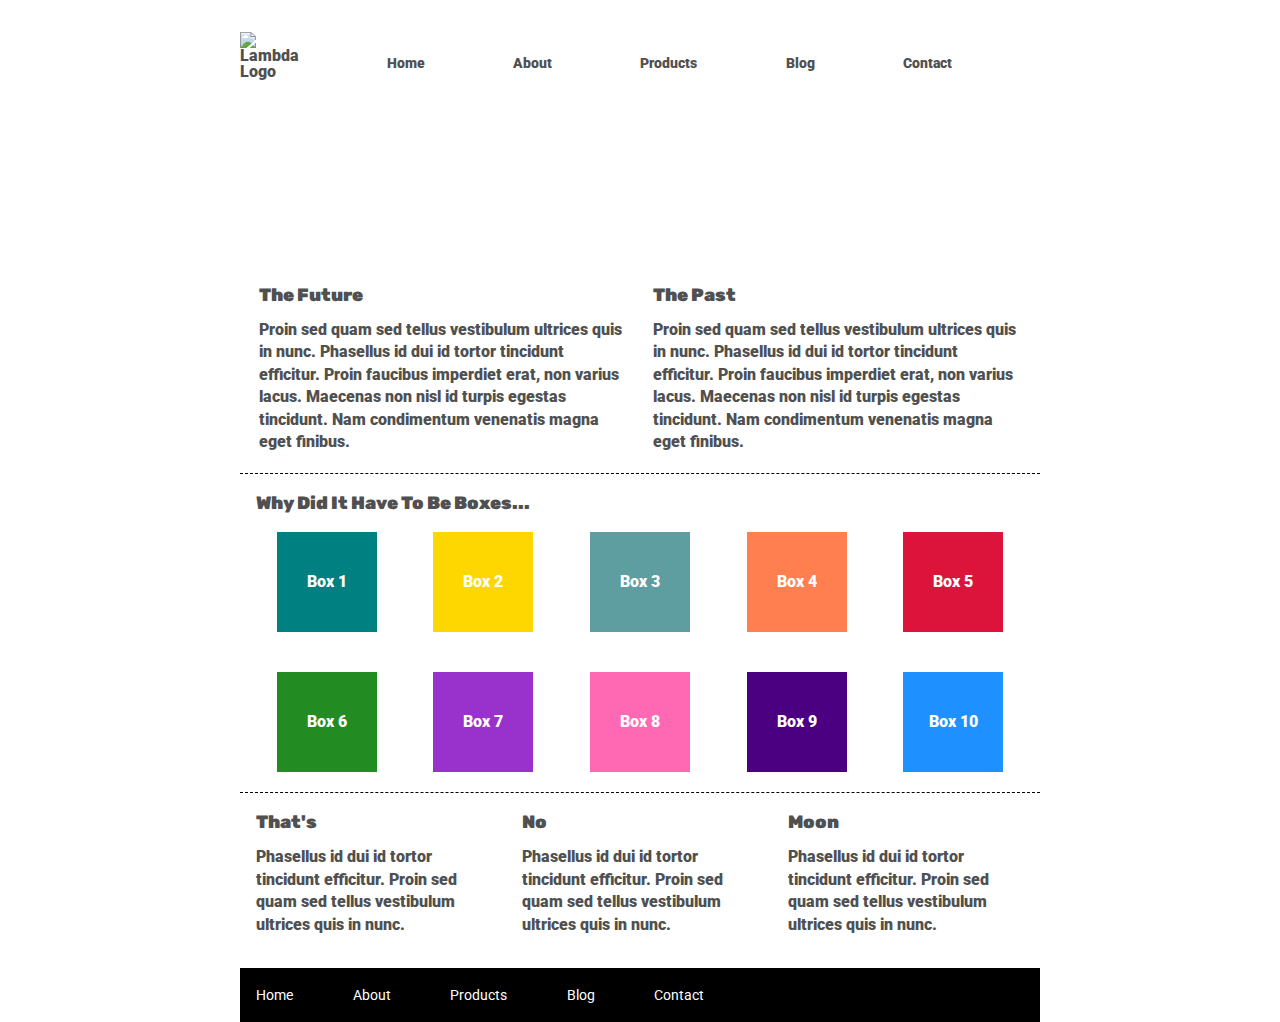
==== index.html @ e40adb6b "building the navigatin of the index file" ====
<!DOCTYPE html>

<html lang="en">
  <head>
    <meta charset="utf-8" />

    <title>Sprint Challenge - Home</title>

    <link
      href="https://fonts.googleapis.com/css?family=Roboto|Rubik"
      rel="stylesheet"
    />
    <link rel="stylesheet" href="css/index.css" />
  </head>

  <body>
    <div class="container">
      <nav class="menu">
        <div class="logo">
          <img src="img/lambda-black.png" alt="Lambda Logo" />
        </div>
        <div class="links">
          <a href="#">Home</a>
          <a href="about.html">About</a>
          <a href="#">Products</a>
          <a href="#">Blog</a>
          <a href="#">Contact</a>
        </div>
      </nav>

      <section id="under-menu"></section>

      <section class="top-content">
        <div class="text-container">
          <h2>The Future</h2>
          <p>
            Proin sed quam sed tellus vestibulum ultrices quis in nunc.
            Phasellus id dui id tortor tincidunt efficitur. Proin faucibus
            imperdiet erat, non varius lacus. Maecenas non nisl id turpis
            egestas tincidunt. Nam condimentum venenatis magna eget finibus.
          </p>
        </div>
        <div class="text-container">
          <h2>The Past</h2>
          <p>
            Proin sed quam sed tellus vestibulum ultrices quis in nunc.
            Phasellus id dui id tortor tincidunt efficitur. Proin faucibus
            imperdiet erat, non varius lacus. Maecenas non nisl id turpis
            egestas tincidunt. Nam condimentum venenatis magna eget finibus.
          </p>
        </div>
      </section>

      <section class="middle-content">
        <h2>Why Did It Have To Be Boxes...</h2>

        <div class="boxes">
          <div class="box1">Box 1</div>
          <div class="box2">Box 2</div>
          <div class="box3">Box 3</div>
          <div class="box4">Box 4</div>
          <div class="box5">Box 5</div>
          <div class="box6">Box 6</div>
          <div class="box7">Box 7</div>
          <div class="box8">Box 8</div>
          <div class="box9">Box 9</div>
          <div class="box10">Box 10</div>
        </div>
      </section>

      <section class="bottom-content">
        <div class="text-container">
          <h2>That's</h2>
          <p>
            Phasellus id dui id tortor tincidunt efficitur. Proin sed quam sed
            tellus vestibulum ultrices quis in nunc.
          </p>
        </div>
        <div class="text-container">
          <h2>No</h2>
          <p>
            Phasellus id dui id tortor tincidunt efficitur. Proin sed quam sed
            tellus vestibulum ultrices quis in nunc.
          </p>
        </div>
        <div class="text-container">
          <h2>Moon</h2>
          <p>
            Phasellus id dui id tortor tincidunt efficitur. Proin sed quam sed
            tellus vestibulum ultrices quis in nunc.
          </p>
        </div>
      </section>

      <footer>
        <nav>
          <a href="#">Home</a>
          <a href="#">About</a>
          <a href="#">Products</a>
          <a href="#">Blog</a>
          <a href="#">Contact</a>
        </nav>
      </footer>
    </div>
    <!-- container -->
  </body>
</html>
---- css/index.css ----
/* http://meyerweb.com/eric/tools/css/reset/ 
   v2.0 | 20110126
   License: none (public domain)
*/

html,
body,
div,
span,
applet,
object,
iframe,
h1,
h2,
h3,
h4,
h5,
h6,
p,
blockquote,
pre,
a,
abbr,
acronym,
address,
big,
cite,
code,
del,
dfn,
em,
img,
ins,
kbd,
q,
s,
samp,
small,
strike,
strong,
sub,
sup,
tt,
var,
b,
u,
i,
center,
dl,
dt,
dd,
ol,
ul,
li,
fieldset,
form,
label,
legend,
table,
caption,
tbody,
tfoot,
thead,
tr,
th,
td,
article,
aside,
canvas,
details,
embed,
figure,
figcaption,
footer,
header,
hgroup,
menu,
nav,
output,
ruby,
section,
summary,
time,
mark,
audio,
video {
  margin: 0;
  padding: 0;
  border: 0;
  font-size: 100%;
  font: inherit;
  vertical-align: baseline;
}

/* HTML5 display-role reset for older browsers */
article,
aside,
details,
figcaption,
figure,
footer,
header,
hgroup,
menu,
nav,
section {
  display: block;
}
body {
  line-height: 1;
}
ol,
ul {
  list-style: none;
}
blockquote,
q {
  quotes: none;
}
blockquote:before,
blockquote:after,
q:before,
q:after {
  content: "";
  content: none;
}
table {
  border-collapse: collapse;
  border-spacing: 0;
}

* {
  box-sizing: border-box;
}

html,
body {
  height: 100%;
  font-family: "Roboto", sans-serif;
  font-weight: bolder;
  color: #505050;
}

h1,
h2,
h3,
h4,
h5 {
  font-size: 18px;
  margin-bottom: 15px;
  font-family: "Rubik", sans-serif;
}

p {
  line-height: 1.4;
}

.container {
  width: 800px;
  margin: 0 auto;
}

nav {
  display: flex;
  margin: 4% 0 4%;
  font-weight: bolder;
  color: #505050;
}
.links {
  margin-top: 3%;
  width: 400%;
  display: flex;
  justify-content: space-evenly;
}

.links a {
  text-decoration: none;
  color: #505050;
  font-size: 14px;
}

#under-menu {
  height: 150px;
  width: 100%;
  background-image: url("../img/jumbo.jpg");
  margin-bottom: 3%;
}

.top-content {
  display: flex;
  flex-wrap: wrap;
  justify-content: space-evenly;
  margin-bottom: 20px;
  border-bottom: 1px dashed black;
}

.top-content .text-container {
  width: 48%;
  padding: 0 1%;
  padding-bottom: 20px;
}

.middle-content {
  margin-bottom: 20px;
  border-bottom: 1px dashed black;
}

.middle-content h2 {
  padding: 0 2%;
  margin-bottom: 0;
}

.middle-content .boxes {
  display: flex;
  flex-wrap: wrap;
  justify-content: space-evenly;
}

.middle-content .box {
  width: 12.5%;
  height: 100px;
  background: black;
  margin: 20px 2.5%;
  color: white;
  display: flex;
  align-items: center;
  justify-content: center;
}

.box1 {
  background-color: teal;
  width: 12.5%;
  height: 100px;
  margin: 20px 2.5%;
  color: white;
  display: flex;
  align-items: center;
  justify-content: center;
}
.box2 {
  background-color: gold;
  width: 12.5%;
  height: 100px;
  margin: 20px 2.5%;
  color: white;
  display: flex;
  align-items: center;
  justify-content: center;
}

.box3 {
  background-color: cadetblue;
  width: 12.5%;
  height: 100px;
  margin: 20px 2.5%;
  color: white;
  display: flex;
  align-items: center;
  justify-content: center;
}
.box4 {
  background-color: coral;
  width: 12.5%;
  height: 100px;
  margin: 20px 2.5%;
  color: white;
  display: flex;
  align-items: center;
  justify-content: center;
}

.box5 {
  background-color: crimson;
  width: 12.5%;
  height: 100px;
  margin: 20px 2.5%;
  color: white;
  display: flex;
  align-items: center;
  justify-content: center;
}

.box6 {
  background-color: forestgreen;
  width: 12.5%;
  height: 100px;
  margin: 20px 2.5%;
  color: white;
  display: flex;
  align-items: center;
  justify-content: center;
}

.box7 {
  background-color: darkorchid;
  width: 12.5%;
  height: 100px;
  margin: 20px 2.5%;
  color: white;
  display: flex;
  align-items: center;
  justify-content: center;
}
.box8 {
  background-color: hotpink;
  width: 12.5%;
  height: 100px;
  margin: 20px 2.5%;
  color: white;
  display: flex;
  align-items: center;
  justify-content: center;
}

.box9 {
  background-color: indigo;
  width: 12.5%;
  height: 100px;
  margin: 20px 2.5%;
  color: white;
  display: flex;
  align-items: center;
  justify-content: center;
}
.box10 {
  background-color: dodgerblue;
  width: 12.5%;
  height: 100px;
  margin: 20px 2.5%;
  color: white;
  display: flex;
  align-items: center;
  justify-content: center;
}

.bottom-content {
  display: flex;
  margin: 0 2% 20px;
  justify-content: space-around;
}

.bottom-content .text-container {
  padding-right: 4%;
}

.bottom-content .text-container:last-child {
  padding-right: 0;
}

footer {
  width: 100%;
  background: black;
}

footer nav {
  width: 60%;
  display: flex;
  justify-content: space-between;
  align-items: center;
  padding: 20px 2%;
  font-size: 14px;
}

footer nav a {
  color: white;
  text-decoration: none;
  font-weight: normal;
}
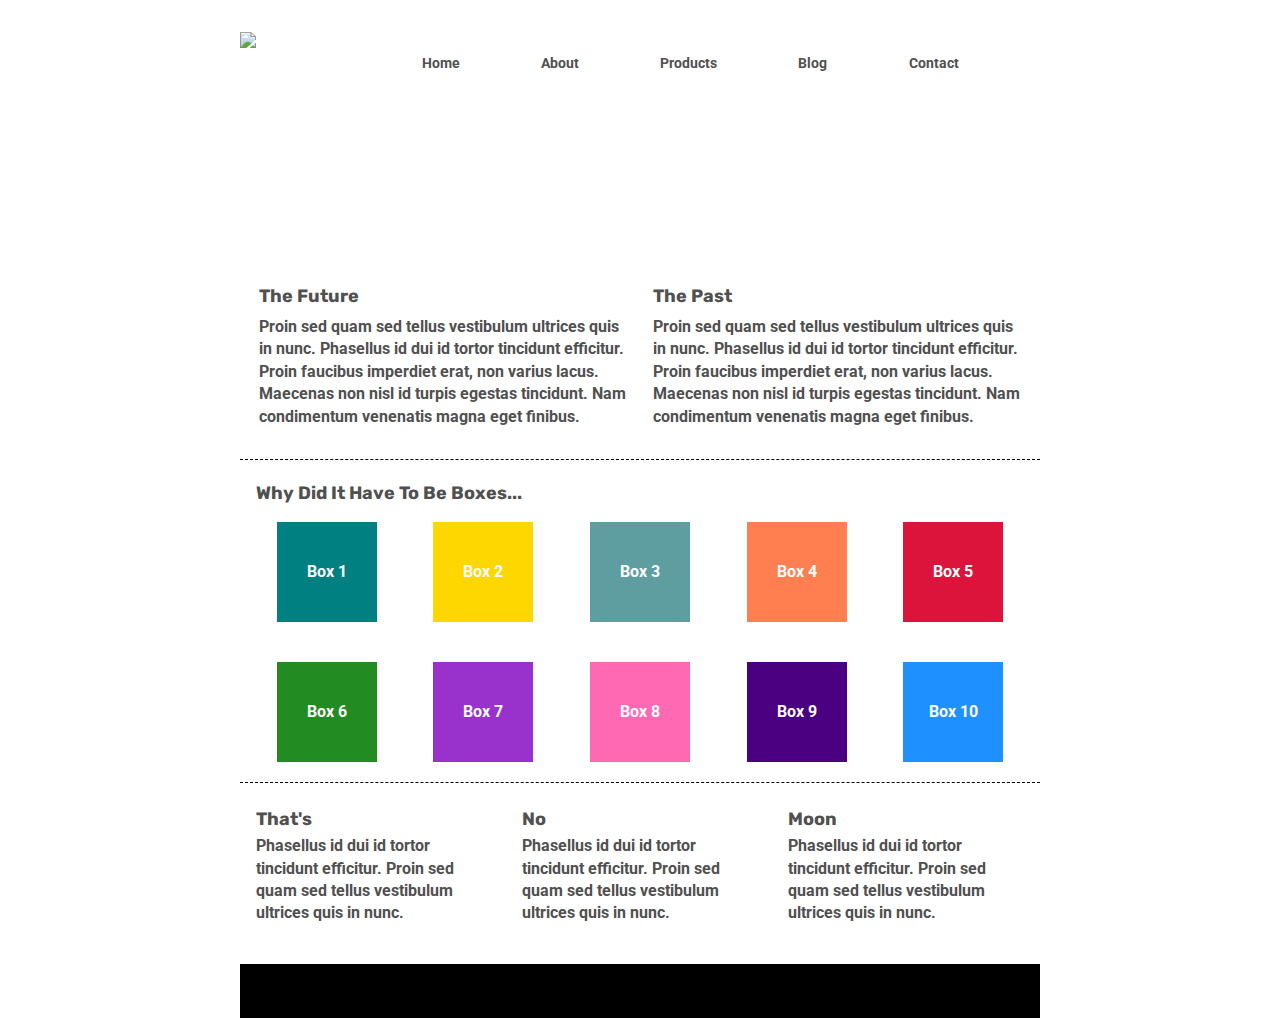
==== commit 6b9b7bef: "testing git not updating" ====
--- a/index.html
+++ b/index.html
@@ -95,7 +95,7 @@
       <footer>
         <nav>
           <a href="#">Home</a>
-          <a href="#">About</a>
+          <a href="about.html">About</a>
           <a href="#">Products</a>
           <a href="#">Blog</a>
           <a href="#">Contact</a>
--- a/css/index.css
+++ b/css/index.css
@@ -137,8 +137,6 @@
 body {
   height: 100%;
   font-family: "Roboto", sans-serif;
-  font-weight: bolder;
-  color: #505050;
 }
 
 h1,
@@ -158,17 +156,19 @@
 .container {
   width: 800px;
   margin: 0 auto;
-}
-
-nav {
-  display: flex;
-  margin: 4% 0 4%;
   font-weight: bolder;
   color: #505050;
 }
+
+nav {
+  display: flex;
+  margin: 4% 0 4%;
+  color: white;
+}
+
 .links {
   margin-top: 3%;
-  width: 400%;
+  width: 100%;
   display: flex;
   justify-content: space-evenly;
 }
@@ -216,19 +216,16 @@
   justify-content: space-evenly;
 }
 
-.middle-content .box {
-  width: 12.5%;
-  height: 100px;
-  background: black;
-  margin: 20px 2.5%;
-  color: white;
-  display: flex;
-  align-items: center;
-  justify-content: center;
-}
-
-.box1 {
-  background-color: teal;
+.middle-content .box1,
+.box2,
+.box3,
+.box4,
+.box5,
+.box6,
+.box7,
+.box8,
+.box9,
+.box10 {
   width: 12.5%;
   height: 100px;
   margin: 20px 2.5%;
@@ -237,100 +234,43 @@
   align-items: center;
   justify-content: center;
 }
+
+.box1 {
+  background-color: teal;
+}
+
 .box2 {
   background-color: gold;
-  width: 12.5%;
-  height: 100px;
-  margin: 20px 2.5%;
-  color: white;
-  display: flex;
-  align-items: center;
-  justify-content: center;
 }
 
 .box3 {
   background-color: cadetblue;
-  width: 12.5%;
-  height: 100px;
-  margin: 20px 2.5%;
-  color: white;
-  display: flex;
-  align-items: center;
-  justify-content: center;
-}
+}
+
 .box4 {
   background-color: coral;
-  width: 12.5%;
-  height: 100px;
-  margin: 20px 2.5%;
-  color: white;
-  display: flex;
-  align-items: center;
-  justify-content: center;
 }
 
 .box5 {
   background-color: crimson;
-  width: 12.5%;
-  height: 100px;
-  margin: 20px 2.5%;
-  color: white;
-  display: flex;
-  align-items: center;
-  justify-content: center;
 }
 
 .box6 {
   background-color: forestgreen;
-  width: 12.5%;
-  height: 100px;
-  margin: 20px 2.5%;
-  color: white;
-  display: flex;
-  align-items: center;
-  justify-content: center;
 }
 
 .box7 {
   background-color: darkorchid;
-  width: 12.5%;
-  height: 100px;
-  margin: 20px 2.5%;
-  color: white;
-  display: flex;
-  align-items: center;
-  justify-content: center;
 }
 .box8 {
   background-color: hotpink;
-  width: 12.5%;
-  height: 100px;
-  margin: 20px 2.5%;
-  color: white;
-  display: flex;
-  align-items: center;
-  justify-content: center;
 }
 
 .box9 {
   background-color: indigo;
-  width: 12.5%;
-  height: 100px;
-  margin: 20px 2.5%;
-  color: white;
-  display: flex;
-  align-items: center;
-  justify-content: center;
 }
 .box10 {
   background-color: dodgerblue;
-  width: 12.5%;
-  height: 100px;
-  margin: 20px 2.5%;
-  color: white;
-  display: flex;
-  align-items: center;
-  justify-content: center;
 }
 
 .bottom-content {
@@ -359,10 +299,66 @@
   align-items: center;
   padding: 20px 2%;
   font-size: 14px;
+  color: white;
 }
 
 footer nav a {
   color: white;
   text-decoration: none;
   font-weight: normal;
-}
+  color: black;
+}
+
+/* css for about page*/
+
+#under-nav {
+  height: 150px;
+  width: 100%;
+  background-image: url("../img/jumbo-about.png");
+  margin-bottom: 3%;
+}
+
+.text-about {
+  border-bottom: 1px dashed black;
+  padding: 0% 2% 0% 2%;
+  margin-bottom: 2%;
+  font-weight: normal;
+  color: black;
+}
+
+.Working-places,
+.collaborating,
+.working,
+.stratigic {
+  border-bottom: 1px dashed black;
+  margin: 2.5%;
+  width: 45%;
+  font-weight: normal;
+  color: black;
+}
+.picture-container {
+  display: flex;
+  flex-wrap: wrap;
+  justify-content: center;
+}
+
+button {
+  border: solid black 2px;
+  border-radius: 12px;
+  padding: 2% 5%;
+  background-color: white;
+  color: black;
+  font-size: 16px;
+  margin: 5% 0;
+}
+
+h2,
+p {
+  margin: 3% 0;
+}
+
+.last-container {
+  padding: 0% 2% 0% 2%;
+  font-weight: normal;
+  color: black;
+}
